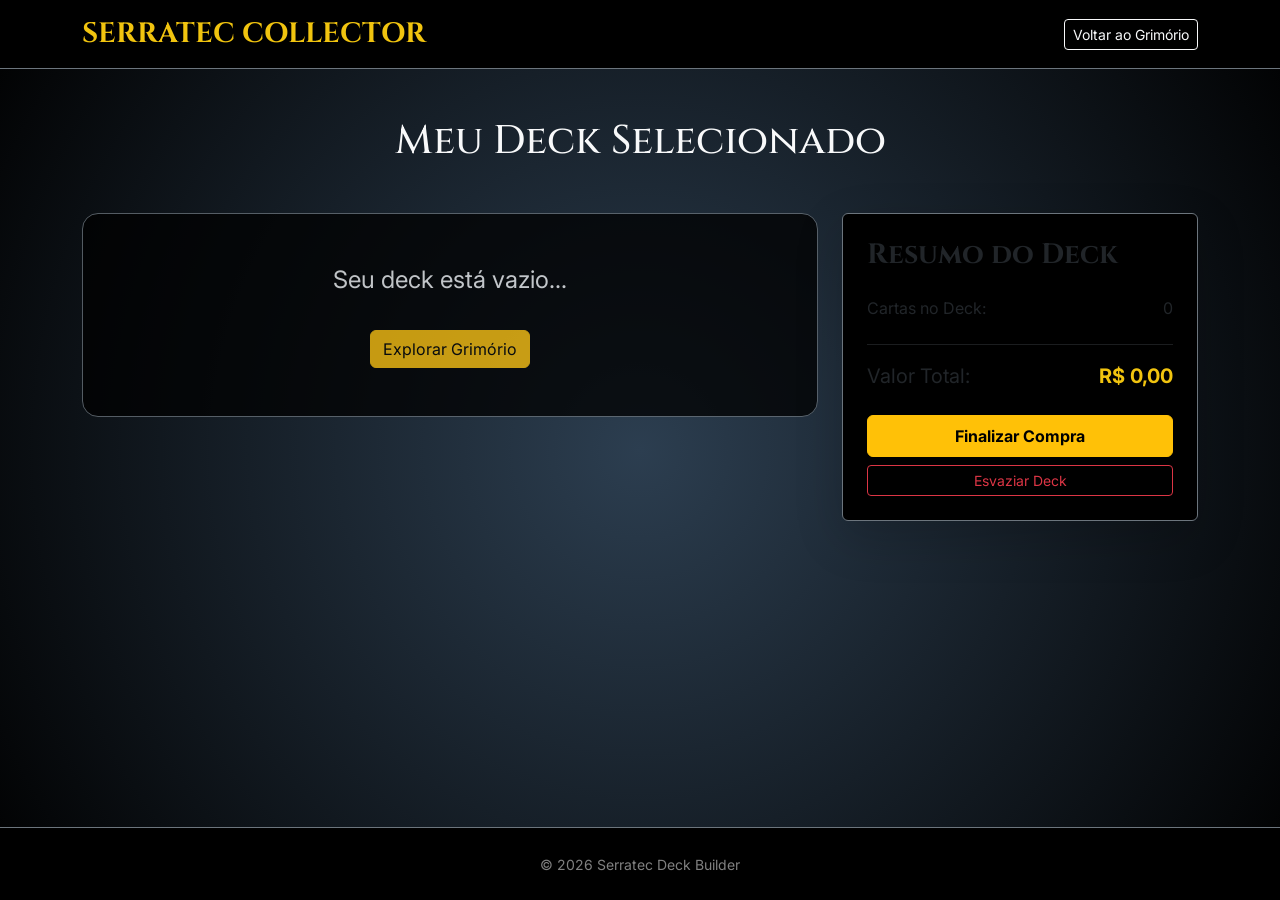
==== cart.html @ 0fba3743 "Subindo arquivos" ====
<!DOCTYPE html>
<html lang="pt-br">
<head>
    <meta charset="UTF-8">
    <meta name="viewport" content="width=device-width, initial-scale=1.0">
    <title>Meu Deck | Serratec Collector</title>
    <link href="https://cdn.jsdelivr.net/npm/bootstrap@5.3.0/dist/css/bootstrap.min.css" rel="stylesheet">
    <link href="https://fonts.googleapis.com/css2?family=Cinzel:wght@700&family=Inter:wght@400;600&display=swap" rel="stylesheet">
    <link rel="stylesheet" href="css/style.css">
</head>
<body class="bg-dark text-light d-flex flex-column min-vh-100">

    <!-- Navbar -->
    <nav class="navbar navbar-expand-lg navbar-dark bg-black sticky-top border-bottom border-secondary">
        <div class="container">
            <a class="navbar-brand fw-bold fs-3 text-warning" href="index.html" style="font-family: 'Cinzel', serif;">SERRATEC COLLECTOR</a>
            <div class="ms-auto">
                <a href="index.html" class="btn btn-outline-light btn-sm">Voltar ao Grimório</a>
            </div>
        </div>
    </nav>

    <main class="container my-5">
        <h1 class="hero-title text-center mb-5" style="font-family: 'Cinzel', serif;">Meu Deck Selecionado</h1>

        <div class="row g-4">
            <!-- Lista de Itens no Carrinho -->
            <div class="col-lg-8">
                <div id="cart-items-container" class="d-flex flex-column gap-3">
                    <!-- Cards do carrinho aparecerão aqui -->
                </div>
            </div>

            <!-- Resumo da Compra -->
            <div class="col-lg-4">
                <div class="card bg-black border-secondary p-4 shadow-lg sticky-top" style="top: 100px;">
                    <h3 class="fw-bold mb-4" style="font-family: 'Cinzel', serif;">Resumo do Deck</h3>
                    <div class="d-flex justify-content-between mb-2">
                        <span>Cartas no Deck:</span>
                        <span id="total-items">0</span>
                    </div>
                    <hr class="border-secondary">
                    <div class="d-flex justify-content-between mb-4">
                        <span class="fs-5">Valor Total:</span>
                        <span class="fs-5 fw-bold text-warning" id="cart-total">R$ 0,00</span>
                    </div>
                    <button class="btn btn-warning w-100 fw-bold py-2 mb-2" onclick="checkout()">Finalizar Compra</button>
                    <button class="btn btn-outline-danger w-100 btn-sm" onclick="clearCart()">Esvaziar Deck</button>
                </div>
            </div>
        </div>
    </main>

    <footer class="bg-black text-white-50 py-4 mt-auto border-top border-secondary text-center">
        <small>© 2026 Serratec Deck Builder</small>
    </footer>

    <script src="js/cart.js"></script>
    <script src="js/main.js"></script> <!-- Importante para o logout funcionar -->
</body>
</html>
---- css/style.css ----
/* --- Configurações Gerais do Sistema --- */
body {
    font-family: 'Inter', sans-serif;
    background: radial-gradient(circle, #2c3e50 0%, #000000 100%);
    color: #f8f9fa;
    min-vh-100: 100vh;
}

/* --- Seção Hero (Banner Principal) --- */
.hero-section {
    background: linear-gradient(135deg, #4b0082 0%, #2575fc 100%);
    padding: 80px 0;
    border-bottom: 2px solid rgba(255, 255, 255, 0.1);
}

.hero-section h1 {
    font-family: 'Cinzel', serif;
    color: #ffd700; /* Dourado */
    text-shadow: 0 0 15px rgba(255, 215, 0, 0.4);
}

.hero-section .lead {
    color: #e9ecef;
}

/* --- Grid de Cards Estilo TCG (Trading Card Game) --- */
.card-item {
    background: #1a1a1a; /* Fundo sólido escuro para as artes de IA */
    border: 1px solid rgba(255, 255, 255, 0.1) !important;
    border-radius: 15px;
    overflow: hidden;
    transition: all 0.4s cubic-bezier(0.175, 0.885, 0.32, 1.275);
    cursor: pointer;
}

/* Efeito de Hover: Aumenta, rotaciona levemente e brilha */
.card-item:hover {
    transform: scale(1.05) rotate(1deg);
    box-shadow: 0 0 25px rgba(241, 196, 15, 0.4) !important;
    border-color: #f1c40f !important; /* Borda Dourada no Hover */
}

/* Imagem do Card */
.card-img-top {
    height: 380px; 
    object-fit: cover;
    padding: 8px; /* Espaço para parecer uma moldura de carta física */
    filter: saturate(1.1) contrast(1.1);
}

/* Corpo do Card */
.card-body {
    background: #121212;
    color: #eee;
    padding: 1.5rem;
}

.card-title {
    font-family: 'Cinzel', serif;
    letter-spacing: 1px;
    font-weight: bold;
}

/* --- Badges e Preços --- */
.badge {
    font-size: 0.75rem;
    padding: 6px 12px;
    text-transform: uppercase;
    letter-spacing: 1px;
}

.text-warning {
    color: #f1c40f !important;
    font-size: 1.25rem;
    text-shadow: 0 0 5px rgba(0,0,0,0.5);
}

/* --- Formulários e Inputs Dark --- */
.form-control, .form-select {
    background-color: #1a1a1a !important;
    border: 1px solid #333 !important;
    color: white !important;
}

.form-control::placeholder {
    color: #666;
}

.form-control:focus, .form-select:focus {
    box-shadow: 0 0 10px rgba(106, 17, 203, 0.5);
    border-color: #6a11cb !important;
}

/* --- Botões Personalizados --- */
.btn-outline-light:hover {
    background-color: #f1c40f;
    color: #000;
    border-color: #f1c40f;
}
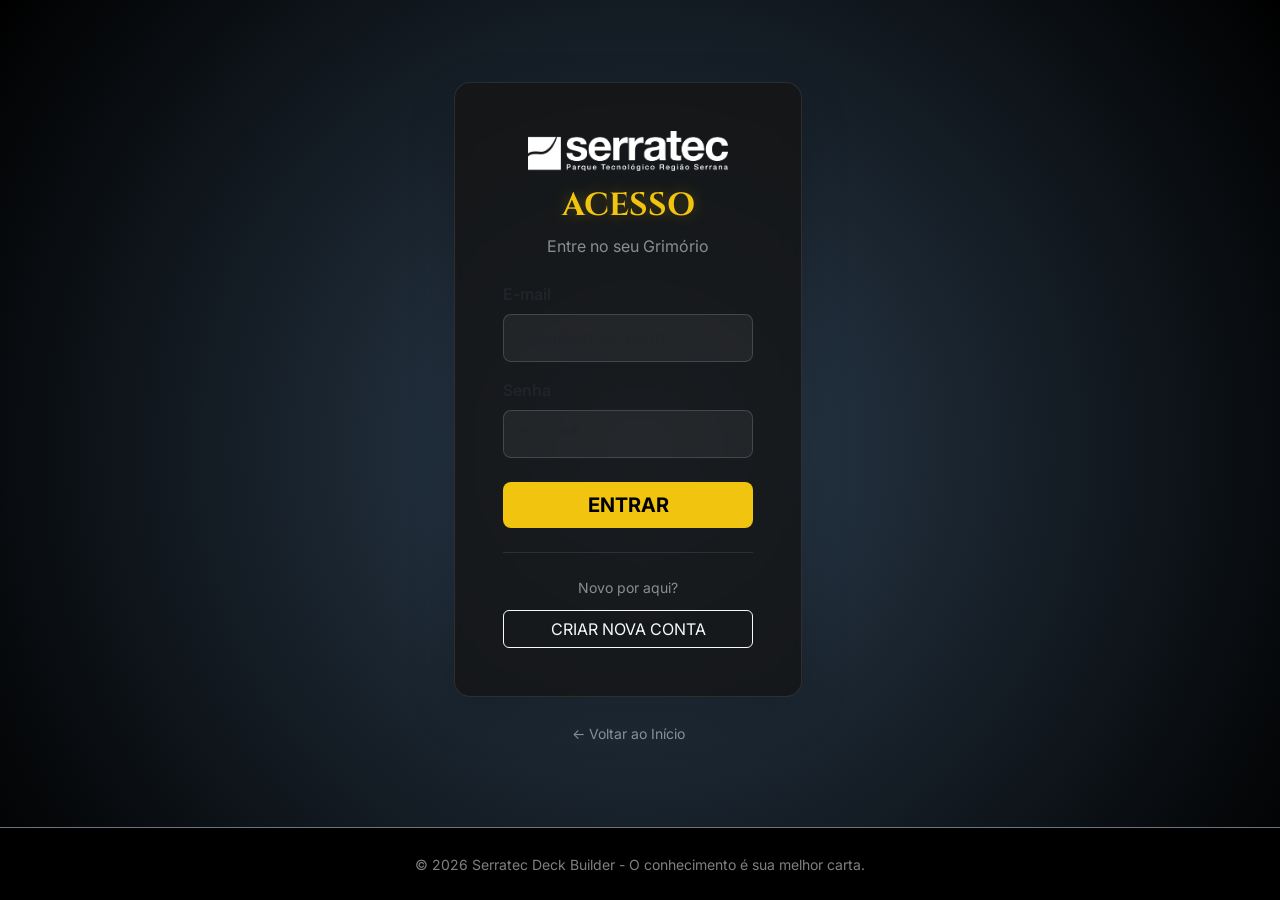
==== commit 180d70fa: "." ====
--- a/cart.html
+++ b/cart.html
@@ -7,55 +7,74 @@
     <link href="https://cdn.jsdelivr.net/npm/bootstrap@5.3.0/dist/css/bootstrap.min.css" rel="stylesheet">
     <link href="https://fonts.googleapis.com/css2?family=Cinzel:wght@700&family=Inter:wght@400;600&display=swap" rel="stylesheet">
     <link rel="stylesheet" href="css/style.css">
+    <style>
+        body { background: radial-gradient(circle, #1a1a2e 0%, #000000 100%); font-family: 'Inter', sans-serif; }
+        .hero-title { font-family: 'Cinzel', serif; color: #f1c40f; text-shadow: 0 0 15px rgba(241, 196, 15, 0.5); }
+        .card-cart { border: 1px solid rgba(255, 255, 255, 0.1); background: rgba(0, 0, 0, 0.6); backdrop-filter: blur(10px); }
+    </style>
 </head>
 <body class="bg-dark text-light d-flex flex-column min-vh-100">
 
     <!-- Navbar -->
     <nav class="navbar navbar-expand-lg navbar-dark bg-black sticky-top border-bottom border-secondary">
         <div class="container">
-            <a class="navbar-brand fw-bold fs-3 text-warning" href="index.html" style="font-family: 'Cinzel', serif;">SERRATEC COLLECTOR</a>
-            <div class="ms-auto">
-                <a href="index.html" class="btn btn-outline-light btn-sm">Voltar ao Grimório</a>
+            <a class="navbar-brand fw-bold fs-3 hero-title" href="index.html">SERRATEC COLLECTOR</a>
+            <div class="ms-auto d-flex gap-2">
+                <a href="./colecao/colecao.html" class="btn btn-outline-warning btn-sm">Minha Coleção</a>
+                <a href="./colecao/catalogo.html" class="btn btn-outline-light btn-sm">Voltar ao Grimório</a>
             </div>
         </div>
     </nav>
 
     <main class="container my-5">
-        <h1 class="hero-title text-center mb-5" style="font-family: 'Cinzel', serif;">Meu Deck Selecionado</h1>
+        <h1 class="hero-title text-center mb-5">Meu Deck Selecionado</h1>
 
         <div class="row g-4">
             <!-- Lista de Itens no Carrinho -->
             <div class="col-lg-8">
                 <div id="cart-items-container" class="d-flex flex-column gap-3">
-                    <!-- Cards do carrinho aparecerão aqui -->
+                    <!-- Cards do carrinho aparecerão aqui via js/cart.js -->
                 </div>
             </div>
 
             <!-- Resumo da Compra -->
             <div class="col-lg-4">
                 <div class="card bg-black border-secondary p-4 shadow-lg sticky-top" style="top: 100px;">
-                    <h3 class="fw-bold mb-4" style="font-family: 'Cinzel', serif;">Resumo do Deck</h3>
+                    <h3 class="fw-bold mb-4 hero-title" style="font-size: 1.5rem;">Resumo do Deck</h3>
+                    
                     <div class="d-flex justify-content-between mb-2">
-                        <span>Cartas no Deck:</span>
-                        <span id="total-items">0</span>
+                        <span>Cartas selecionadas:</span>
+                        <span id="total-items" class="fw-bold text-warning">0</span>
                     </div>
+                    
                     <hr class="border-secondary">
+                    
                     <div class="d-flex justify-content-between mb-4">
-                        <span class="fs-5">Valor Total:</span>
+                        <span class="fs-5">Investimento:</span>
                         <span class="fs-5 fw-bold text-warning" id="cart-total">R$ 0,00</span>
                     </div>
-                    <button class="btn btn-warning w-100 fw-bold py-2 mb-2" onclick="checkout()">Finalizar Compra</button>
-                    <button class="btn btn-outline-danger w-100 btn-sm" onclick="clearCart()">Esvaziar Deck</button>
+
+                    <!-- BOTÃO ÚNICO DE FINALIZAR -->
+                    <button class="btn btn-warning w-100 fw-bold py-3 mb-3 shadow" onclick="finalizarCompra()">
+                        FINALIZAR E GUARDAR NO DECK
+                    </button>
+                    
+                    <button class="btn btn-outline-danger w-100 btn-sm opacity-75" onclick="clearCart()">
+                        Esvaziar Carrinho
+                    </button>
                 </div>
             </div>
         </div>
     </main>
 
-    <footer class="bg-black text-white-50 py-4 mt-auto border-top border-secondary text-center">
-        <small>© 2026 Serratec Deck Builder</small>
+      <footer class="bg-black text-white-50 py-4 mt-auto border-top border-secondary text-center">
+        <div class="container">
+            <small>© 2026 Serratec Deck Builder - O conhecimento é sua melhor carta.</small>
+        </div>
     </footer>
 
+    <!-- ORDEM DOS SCRIPTS: Base primeiro (onde está a função finalizarCompra) -->
+    <script src="js/base.js"></script> 
     <script src="js/cart.js"></script>
-    <script src="js/main.js"></script> <!-- Importante para o logout funcionar -->
 </body>
 </html>
--- a/css/style.css
+++ b/css/style.css
@@ -96,4 +96,29 @@
     background-color: #f1c40f;
     color: #000;
     border-color: #f1c40f;
-}+}
+
+/* Ajuste global para as cartas do catálogo */
+.card-item {
+    max-width: 280px; /* Limita a largura máxima para não ficar gigante em telas grandes */
+    margin: 0 auto;
+    border-radius: 12px;
+    transition: transform 0.3s ease;
+}
+
+.card-item .card-img-top {
+    height: 320px; /* Altura fixa para a imagem */
+    object-fit: contain; /* Faz a imagem inteira caber dentro do espaço sem cortar */
+    background-color: #000; /* Fundo preto para preencher se a imagem for menor */
+    padding: 10px;
+}
+
+.card-body {
+    padding: 1rem;
+}
+
+.card-title {
+    font-size: 1.1rem;
+    margin-bottom: 0.5rem;
+}
+
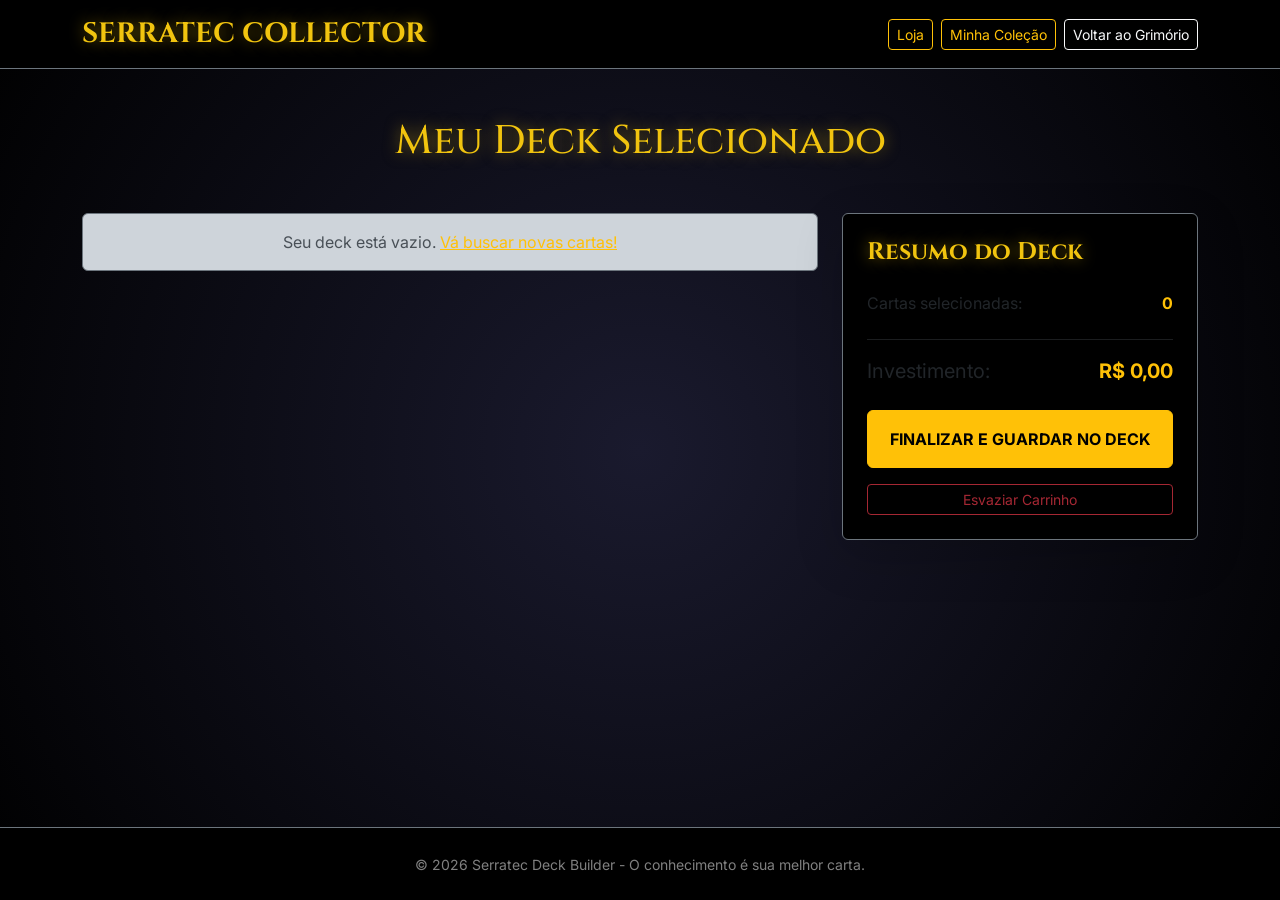
==== commit c4a98b90: "sistema de Pacotes inseridos" ====
--- a/cart.html
+++ b/cart.html
@@ -20,6 +20,7 @@
         <div class="container">
             <a class="navbar-brand fw-bold fs-3 hero-title" href="index.html">SERRATEC COLLECTOR</a>
             <div class="ms-auto d-flex gap-2">
+                <a href="./loja/loja.html" class="btn btn-outline-warning btn-sm">Loja</a>
                 <a href="./colecao/colecao.html" class="btn btn-outline-warning btn-sm">Minha Coleção</a>
                 <a href="./colecao/catalogo.html" class="btn btn-outline-light btn-sm">Voltar ao Grimório</a>
             </div>
@@ -55,7 +56,7 @@
                     </div>
 
                     <!-- BOTÃO ÚNICO DE FINALIZAR -->
-                    <button class="btn btn-warning w-100 fw-bold py-3 mb-3 shadow" onclick="finalizarCompra()">
+                    <button class="btn btn-warning w-100 fw-bold py-3 mb-3 shadow" onclick="checkout()">
                         FINALIZAR E GUARDAR NO DECK
                     </button>
                     
--- a/css/style.css
+++ b/css/style.css
@@ -1,124 +1,231 @@
-/* --- Configurações Gerais do Sistema --- */
+/* --- Configurações Gerais --- */
 body {
     font-family: 'Inter', sans-serif;
     background: radial-gradient(circle, #2c3e50 0%, #000000 100%);
     color: #f8f9fa;
-    min-vh-100: 100vh;
-}
-
-/* --- Seção Hero (Banner Principal) --- */
+    min-height: 100vh; /* Corrigido de min-vh-100 */
+    margin: 0;
+}
+
+/* --- Seção Hero --- */
 .hero-section {
     background: linear-gradient(135deg, #4b0082 0%, #2575fc 100%);
     padding: 80px 0;
     border-bottom: 2px solid rgba(255, 255, 255, 0.1);
+    text-align: center;
 }
 
 .hero-section h1 {
     font-family: 'Cinzel', serif;
-    color: #ffd700; /* Dourado */
+    color: #ffd700;
     text-shadow: 0 0 15px rgba(255, 215, 0, 0.4);
 }
 
-.hero-section .lead {
-    color: #e9ecef;
-}
-
-/* --- Grid de Cards Estilo TCG (Trading Card Game) --- */
+/* --- Grid de Cards Estilo TCG --- */
 .card-item {
-    background: #1a1a1a; /* Fundo sólido escuro para as artes de IA */
-    border: 1px solid rgba(255, 255, 255, 0.1) !important;
+    background-color: #121212 !important;
+    border: 1px solid rgba(241, 196, 15, 0.2);
     border-radius: 15px;
+    display: flex;
+    flex-direction: column; /* Corrigido de flex-column: column */
+    transition: all 0.3s ease;
+    height: 100%;
+    padding: 10px;
     overflow: hidden;
-    transition: all 0.4s cubic-bezier(0.175, 0.885, 0.32, 1.275);
-    cursor: pointer;
-}
-
-/* Efeito de Hover: Aumenta, rotaciona levemente e brilha */
+}
+
 .card-item:hover {
-    transform: scale(1.05) rotate(1deg);
-    box-shadow: 0 0 25px rgba(241, 196, 15, 0.4) !important;
-    border-color: #f1c40f !important; /* Borda Dourada no Hover */
-}
-
-/* Imagem do Card */
+    transform: scale(1.03);
+    border-color: #f1c40f;
+    box-shadow: 0 0 20px rgba(241, 196, 15, 0.4);
+}
+
 .card-img-top {
-    height: 380px; 
-    object-fit: cover;
-    padding: 8px; /* Espaço para parecer uma moldura de carta física */
-    filter: saturate(1.1) contrast(1.1);
-}
-
-/* Corpo do Card */
+    width: 100%;
+    height: 320px;
+    object-fit: contain !important;
+    background: #000;
+    border-radius: 10px;
+}
+
 .card-body {
-    background: #121212;
-    color: #eee;
-    padding: 1.5rem;
+    display: flex;
+    flex-direction: column;
+    flex-grow: 1;
+    padding: 1.2rem;
+    text-align: center;
 }
 
 .card-title {
     font-family: 'Cinzel', serif;
-    letter-spacing: 1px;
-    font-weight: bold;
-}
-
-/* --- Badges e Preços --- */
+    font-size: 1.2rem;
+    color: #f1c40f;
+    margin-bottom: 0.5rem;
+}
+
+/* --- Badges e Elementos de UI --- */
 .badge {
-    font-size: 0.75rem;
+    font-size: 0.7rem;
     padding: 6px 12px;
     text-transform: uppercase;
     letter-spacing: 1px;
-}
-
-.text-warning {
-    color: #f1c40f !important;
-    font-size: 1.25rem;
-    text-shadow: 0 0 5px rgba(0,0,0,0.5);
-}
-
-/* --- Formulários e Inputs Dark --- */
+    align-self: center;
+}
+
+/* --- Formulários Dark --- */
 .form-control, .form-select {
     background-color: #1a1a1a !important;
     border: 1px solid #333 !important;
     color: white !important;
 }
 
-.form-control::placeholder {
-    color: #666;
-}
-
 .form-control:focus, .form-select:focus {
     box-shadow: 0 0 10px rgba(106, 17, 203, 0.5);
     border-color: #6a11cb !important;
 }
 
-/* --- Botões Personalizados --- */
-.btn-outline-light:hover {
-    background-color: #f1c40f;
-    color: #000;
+/* --- Botão Tentar a Sorte (Sempre Visível e Destacado) --- */
+.btn-tentar-sorte {
+    display: block !important;
+    opacity: 1 !important;
+    visibility: visible !important;
+    margin-top: auto; /* Empurra o botão para o fim do card */
+    
+    background: linear-gradient(45deg, #ffffff, #ffe44d, #f1c40f) !important;
+    color: #000 !important;
+    font-family: 'Cinzel', serif;
+    font-weight: 900;
+    font-size: 0.85rem;
+    text-transform: uppercase;
+    text-decoration: none;
+    
+    border: 3px solid #ffffff !important; 
+    border-radius: 8px;
+    padding: 12px 0;
+    
+    transition: all 0.3s ease;
+    box-shadow: 0 0 15px rgba(255, 255, 255, 0.3);
+    z-index: 10;
+}
+
+.btn-tentar-sorte:hover {
+    transform: scale(1.05);
+    background: #fff !important;
+    box-shadow: 0 0 25px rgba(255, 255, 255, 0.6);
+}
+
+/* Animação de Pulsação */
+.btn-pulse {
+    animation: pulse-light 2s infinite !important;
+}
+
+@keyframes pulse-light {
+    0% { box-shadow: 0 0 0 0 rgba(255, 255, 255, 0.6); }
+    70% { box-shadow: 0 0 0 12px rgba(255, 255, 255, 0); }
+    100% { box-shadow: 0 0 0 0 rgba(255, 255, 255, 0); }
+}
+
+
+
+
+
+
+
+
+
+
+
+
+/* --- Estilo da Loja Serratec Collector --- */
+
+/* Efeito de levitação do Pacote */
+.booster-visual {
+    padding: 30px;
+    display: flex;
+    justify-content: center;
+    align-items: center;
+    perspective: 1000px;
+}
+
+.booster-visual img {
+    max-width: 100%;
+    height: 300px;
+    object-fit: contain;
+    /* Brilho dourado ao redor do pacote */
+    filter: drop-shadow(0 0 20px rgba(241, 196, 15, 0.3));
+    animation: floatBooster 4s ease-in-out infinite;
+    transition: transform 0.5s cubic-bezier(0.175, 0.885, 0.32, 1.275);
+}
+
+.booster-visual img:hover {
+    transform: scale(1.1) rotateY(15deg);
+    filter: drop-shadow(0 0 40px rgba(241, 196, 15, 0.6));
+}
+
+@keyframes floatBooster {
+    0%, 100% { transform: translateY(0) rotate(0deg); }
+    50% { transform: translateY(-20px) rotate(2deg); }
+}
+
+/* Card Principal da Loja */
+.loja-card {
+    background: linear-gradient(145deg, #1a1a1a, #000000) !important;
+    border: 2px solid rgba(241, 196, 15, 0.1) !important;
+    border-radius: 20px !important;
+    padding: 2rem;
+    box-shadow: 0 20px 50px rgba(0,0,0,0.5);
+}
+
+/* Preço em Destaque */
+.price-tag {
+    font-size: 2.5rem;
+    color: #2ecc71;
+    font-weight: 800;
+    text-shadow: 0 0 10px rgba(46, 204, 113, 0.3);
+    margin-bottom: 1.5rem;
+}
+
+/* Seletor de Quantidade Estilizado */
+.quantity-selector {
+    background: rgba(255, 255, 255, 0.05);
+    border-radius: 50px;
+    padding: 5px;
+    border: 1px solid rgba(255, 255, 255, 0.1);
+    display: inline-flex;
+    align-items: center;
+}
+
+.btn-qty {
+    width: 45px;
+    height: 45px;
+    border-radius: 50% !important;
+    background: #222;
+    color: white;
+    border: 1px solid #444;
+    font-size: 1.2rem;
+    transition: all 0.2s;
+}
+
+.btn-qty:hover {
+    background: #f1c40f;
+    color: black;
     border-color: #f1c40f;
 }
 
-/* Ajuste global para as cartas do catálogo */
-.card-item {
-    max-width: 280px; /* Limita a largura máxima para não ficar gigante em telas grandes */
-    margin: 0 auto;
-    border-radius: 12px;
-    transition: transform 0.3s ease;
-}
-
-.card-item .card-img-top {
-    height: 320px; /* Altura fixa para a imagem */
-    object-fit: contain; /* Faz a imagem inteira caber dentro do espaço sem cortar */
-    background-color: #000; /* Fundo preto para preencher se a imagem for menor */
-    padding: 10px;
-}
-
-.card-body {
-    padding: 1rem;
-}
-
-.card-title {
-    font-size: 1.1rem;
-    margin-bottom: 0.5rem;
-}
-
+#qtd-pacotes {
+    background: transparent !important;
+    border: none !important;
+    color: white !important;
+    font-size: 1.5rem;
+    font-weight: bold;
+    width: 60px;
+    text-align: center;
+    box-shadow: none !important;
+}
+
+/* Esconder as setinhas padrão do input de número */
+#qtd-pacotes::-webkit-inner-spin-button,
+#qtd-pacotes::-webkit-outer-spin-button {
+    -webkit-appearance: none;
+    margin: 0;
+}
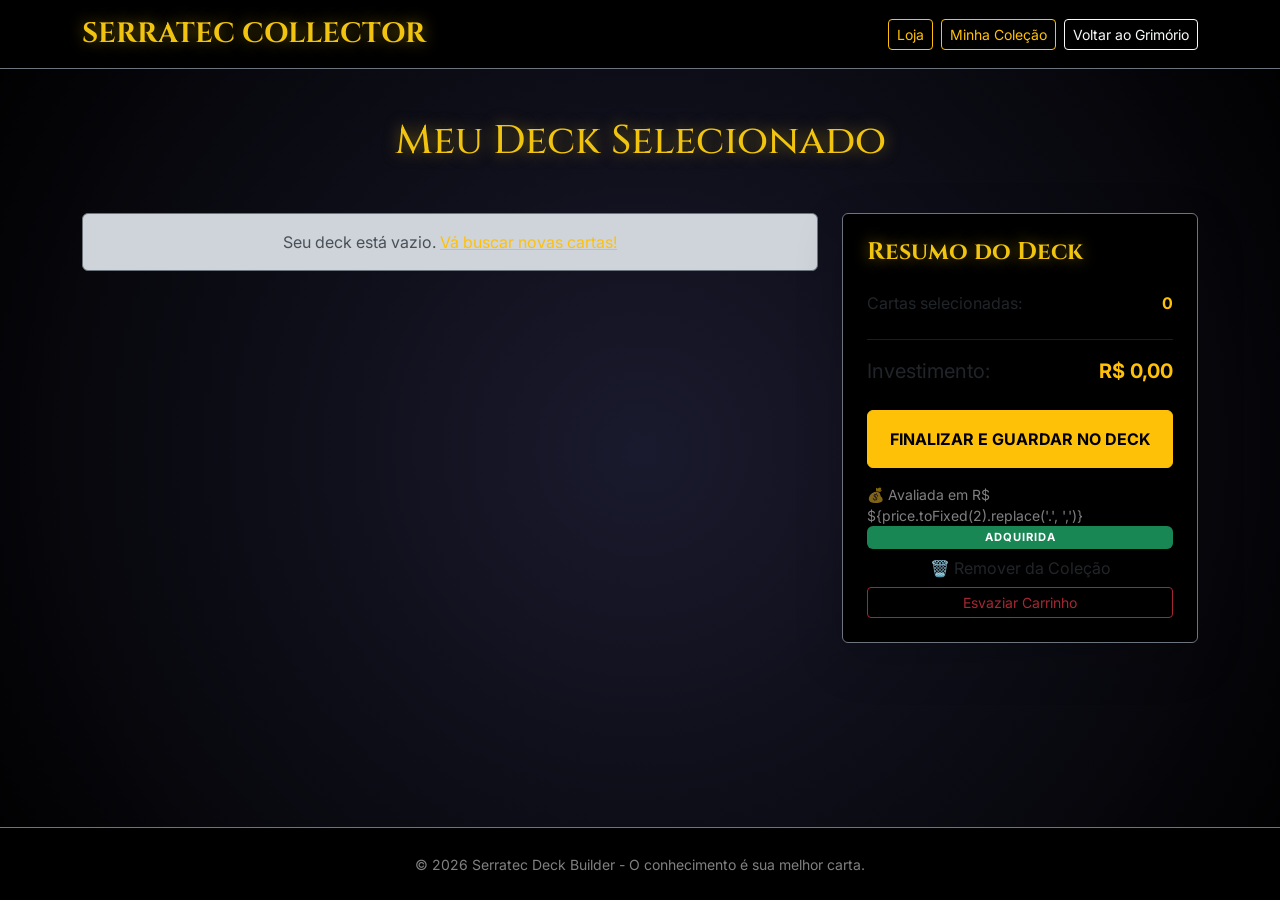
==== commit 6bc371d6: "valores nas cartas" ====
--- a/cart.html
+++ b/cart.html
@@ -59,7 +59,11 @@
                     <button class="btn btn-warning w-100 fw-bold py-3 mb-3 shadow" onclick="checkout()">
                         FINALIZAR E GUARDAR NO DECK
                     </button>
-                    
+                    <span class="text-white-50 small">💰 Avaliada em R$ ${price.toFixed(2).replace('.', ',')}</span>
+                    <span class="badge bg-success w-100">ADQUIRIDA</span>
+                    <button class="btn btn-remover w-100" onclick="removerCard(${index})">
+                    🗑️ Remover da Coleção
+                </button>
                     <button class="btn btn-outline-danger w-100 btn-sm opacity-75" onclick="clearCart()">
                         Esvaziar Carrinho
                     </button>
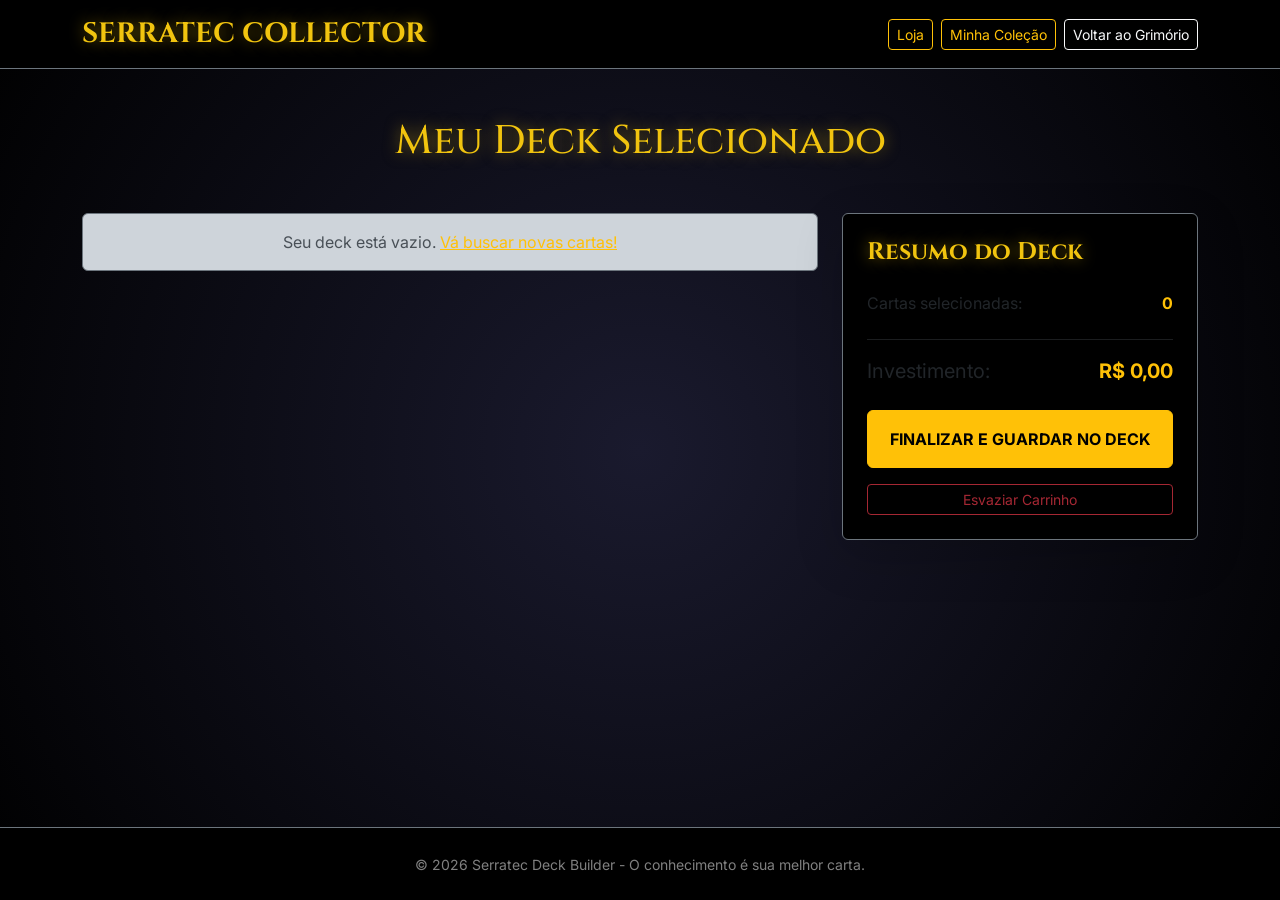
==== commit f11022e2: "." ====
--- a/cart.html
+++ b/cart.html
@@ -59,11 +59,7 @@
                     <button class="btn btn-warning w-100 fw-bold py-3 mb-3 shadow" onclick="checkout()">
                         FINALIZAR E GUARDAR NO DECK
                     </button>
-                    <span class="text-white-50 small">💰 Avaliada em R$ ${price.toFixed(2).replace('.', ',')}</span>
-                    <span class="badge bg-success w-100">ADQUIRIDA</span>
-                    <button class="btn btn-remover w-100" onclick="removerCard(${index})">
-                    🗑️ Remover da Coleção
-                </button>
+                    
                     <button class="btn btn-outline-danger w-100 btn-sm opacity-75" onclick="clearCart()">
                         Esvaziar Carrinho
                     </button>
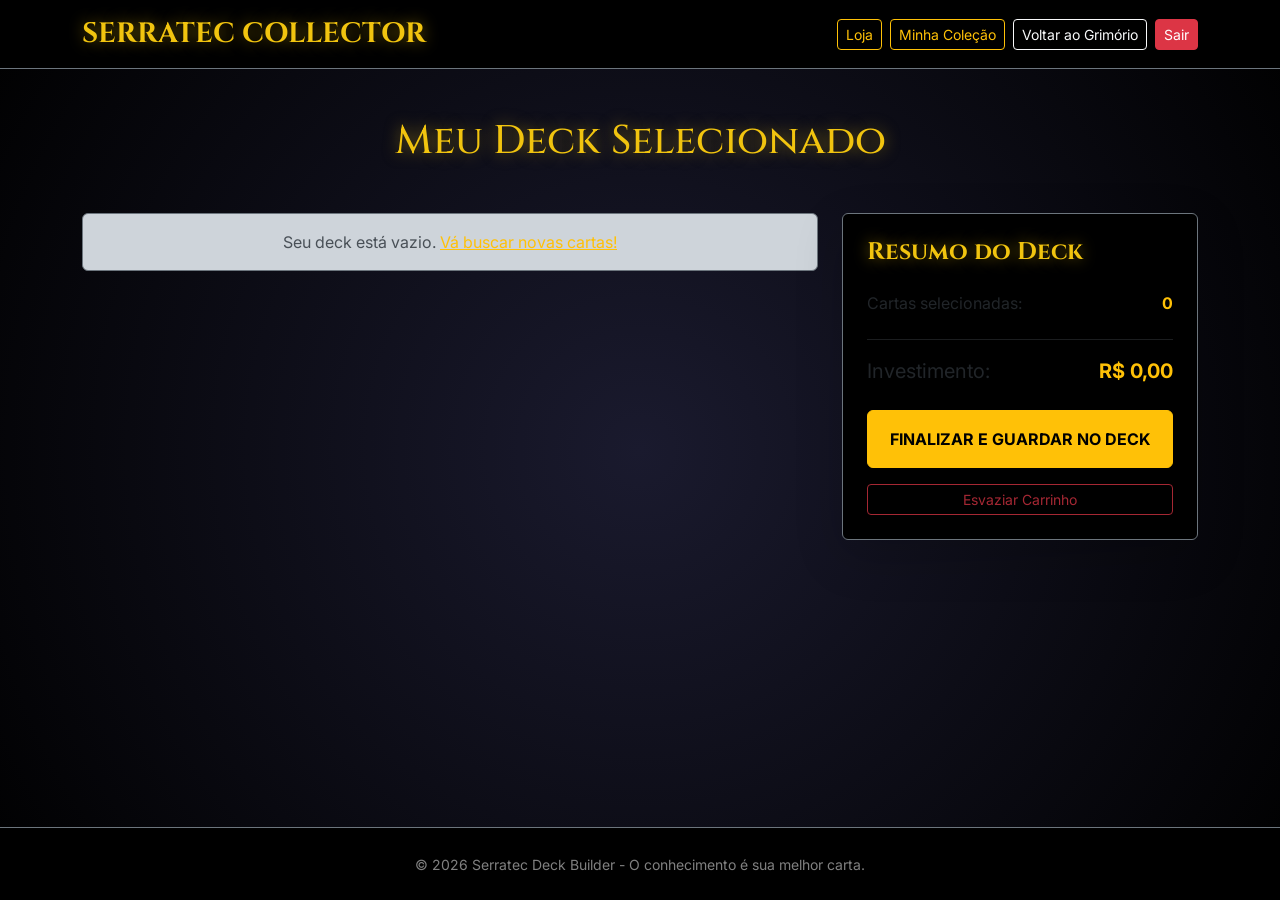
==== commit f17b9c05: "." ====
--- a/cart.html
+++ b/cart.html
@@ -23,6 +23,7 @@
                 <a href="./loja/loja.html" class="btn btn-outline-warning btn-sm">Loja</a>
                 <a href="./colecao/colecao.html" class="btn btn-outline-warning btn-sm">Minha Coleção</a>
                 <a href="./colecao/catalogo.html" class="btn btn-outline-light btn-sm">Voltar ao Grimório</a>
+                <button onclick="logout()" class="btn btn-sm btn-danger">Sair</button>
             </div>
         </div>
     </nav>
--- a/css/style.css
+++ b/css/style.css
@@ -228,4 +228,14 @@
 #qtd-pacotes::-webkit-outer-spin-button {
     -webkit-appearance: none;
     margin: 0;
+}
+
+.content-wrapper {
+    display: flex;
+    flex-direction: column;
+}
+
+header {
+    margin-top: 1rem !important;
+    margin-bottom: 1rem !important;
 }
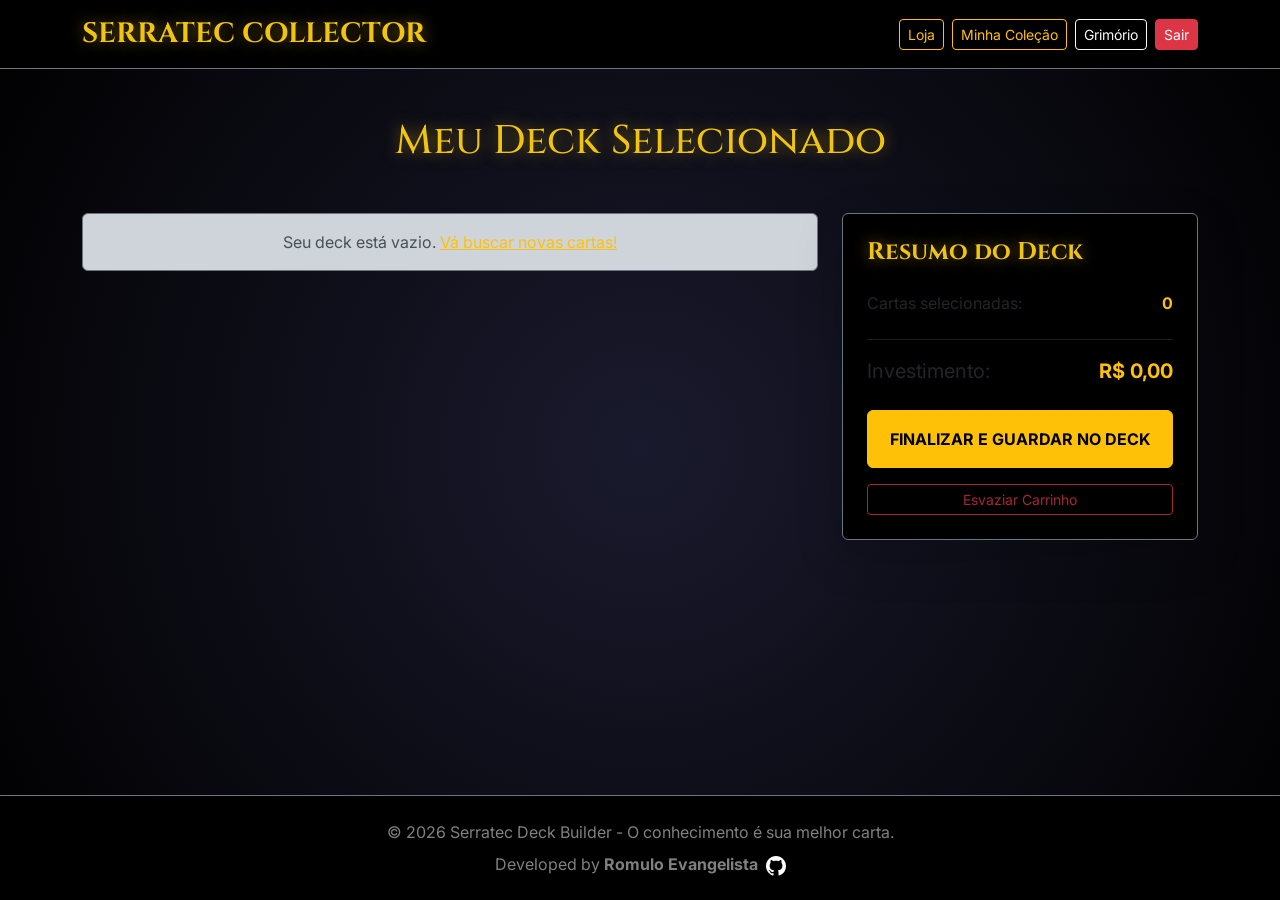
==== commit 6856a8c7: "." ====
--- a/cart.html
+++ b/cart.html
@@ -10,19 +10,21 @@
     <style>
         body { background: radial-gradient(circle, #1a1a2e 0%, #000000 100%); font-family: 'Inter', sans-serif; }
         .hero-title { font-family: 'Cinzel', serif; color: #f1c40f; text-shadow: 0 0 15px rgba(241, 196, 15, 0.5); }
-        .card-cart { border: 1px solid rgba(255, 255, 255, 0.1); background: rgba(0, 0, 0, 0.6); backdrop-filter: blur(10px); }
+        .saldo-badge { background: rgba(241,196,15,0.1); border: 1px solid rgba(241,196,15,0.3); border-radius: 20px; padding: 4px 12px; font-size: 0.8rem; }
     </style>
 </head>
 <body class="bg-dark text-light d-flex flex-column min-vh-100">
 
-    <!-- Navbar -->
     <nav class="navbar navbar-expand-lg navbar-dark bg-black sticky-top border-bottom border-secondary">
         <div class="container">
             <a class="navbar-brand fw-bold fs-3 hero-title" href="index.html">SERRATEC COLLECTOR</a>
-            <div class="ms-auto d-flex gap-2">
+            <div class="ms-auto d-flex align-items-center gap-2">
+                <span id="saldo-usuario" class="saldo-badge text-warning" style="display:none;">
+                    👤 <span id="nome-usuario"></span> &nbsp;|&nbsp; 💰 R$ <span id="valor-saldo">0,00</span>
+                </span>
                 <a href="./loja/loja.html" class="btn btn-outline-warning btn-sm">Loja</a>
                 <a href="./colecao/colecao.html" class="btn btn-outline-warning btn-sm">Minha Coleção</a>
-                <a href="./colecao/catalogo.html" class="btn btn-outline-light btn-sm">Voltar ao Grimório</a>
+                <a href="./colecao/catalogo.html" class="btn btn-outline-light btn-sm">Grimório</a>
                 <button onclick="logout()" class="btn btn-sm btn-danger">Sair</button>
             </div>
         </div>
@@ -30,37 +32,25 @@
 
     <main class="container my-5">
         <h1 class="hero-title text-center mb-5">Meu Deck Selecionado</h1>
-
         <div class="row g-4">
-            <!-- Lista de Itens no Carrinho -->
             <div class="col-lg-8">
-                <div id="cart-items-container" class="d-flex flex-column gap-3">
-                    <!-- Cards do carrinho aparecerão aqui via js/cart.js -->
-                </div>
+                <div id="cart-items-container" class="d-flex flex-column gap-3"></div>
             </div>
-
-            <!-- Resumo da Compra -->
             <div class="col-lg-4">
-                <div class="card bg-black border-secondary p-4 shadow-lg sticky-top" style="top: 100px;">
-                    <h3 class="fw-bold mb-4 hero-title" style="font-size: 1.5rem;">Resumo do Deck</h3>
-                    
+                <div class="card bg-black border-secondary p-4 shadow-lg sticky-top" style="top:100px;">
+                    <h3 class="fw-bold mb-4 hero-title" style="font-size:1.5rem;">Resumo do Deck</h3>
                     <div class="d-flex justify-content-between mb-2">
                         <span>Cartas selecionadas:</span>
                         <span id="total-items" class="fw-bold text-warning">0</span>
                     </div>
-                    
                     <hr class="border-secondary">
-                    
                     <div class="d-flex justify-content-between mb-4">
                         <span class="fs-5">Investimento:</span>
                         <span class="fs-5 fw-bold text-warning" id="cart-total">R$ 0,00</span>
                     </div>
-
-                    <!-- BOTÃO ÚNICO DE FINALIZAR -->
                     <button class="btn btn-warning w-100 fw-bold py-3 mb-3 shadow" onclick="checkout()">
                         FINALIZAR E GUARDAR NO DECK
                     </button>
-                    
                     <button class="btn btn-outline-danger w-100 btn-sm opacity-75" onclick="clearCart()">
                         Esvaziar Carrinho
                     </button>
@@ -70,13 +60,21 @@
     </main>
 
       <footer class="bg-black text-white-50 py-4 mt-auto border-top border-secondary text-center">
-        <div class="container">
-            <small>© 2026 Serratec Deck Builder - O conhecimento é sua melhor carta.</small>
+    <div class="container">
+        <p class="mb-2">© 2026 Serratec Deck Builder - O conhecimento é sua melhor carta.</p>
+        <div class="d-flex align-items-center justify-content-center gap-2">
+            <span>Developed by <strong>Romulo Evangelista</strong></span>
+            <a href="https://github.com/RomuloSEvangelista" target="_blank" class="text-white">
+                <!-- Ícone do GitHub via Bootstrap Icons -->
+                <svg xmlns="http://www.w3.org/2000/svg" width="20" height="20" fill="currentColor" class="bi bi-github shadow-filter" viewBox="0 0 16 16">
+                    <path d="M8 0C3.58 0 0 3.58 0 8c0 3.54 2.29 6.53 5.47 7.59.4.07.55-.17.55-.38 0-.19-.01-.82-.01-1.49-2.01.37-2.53-.49-2.69-.94-.09-.23-.48-.94-.82-1.13-.28-.15-.68-.52-.01-.53.63-.01 1.08.58 1.23.82.72 1.21 1.87.87 2.33.66.07-.52.28-.87.51-1.07-1.78-.2-3.64-.89-3.64-3.95 0-.87.31-1.59.82-2.15-.08-.2-.36-1.02.08-2.12 0 0 .67-.21 2.2.82.64-.18 1.32-.27 2-.27s1.36.09 2 .27c1.53-1.04 2.2-.82 2.2-.82.44 1.1.16 1.92.08 2.12.51.56.82 1.27.82 2.15 0 3.07-1.87 3.75-3.65 3.95.29.25.54.73.54 1.48 0 1.07-.01 1.93-.01 2.2 0 .21.15.46.55.38A8.01 8.01 0 0 0 16 8c0-4.42-3.58-8-8-8"/>
+                </svg>
+            </a>
         </div>
-    </footer>
+    </div>
+</footer>
 
-    <!-- ORDEM DOS SCRIPTS: Base primeiro (onde está a função finalizarCompra) -->
-    <script src="js/base.js"></script> 
+    <script src="js/base.js"></script>
     <script src="js/cart.js"></script>
 </body>
 </html>
